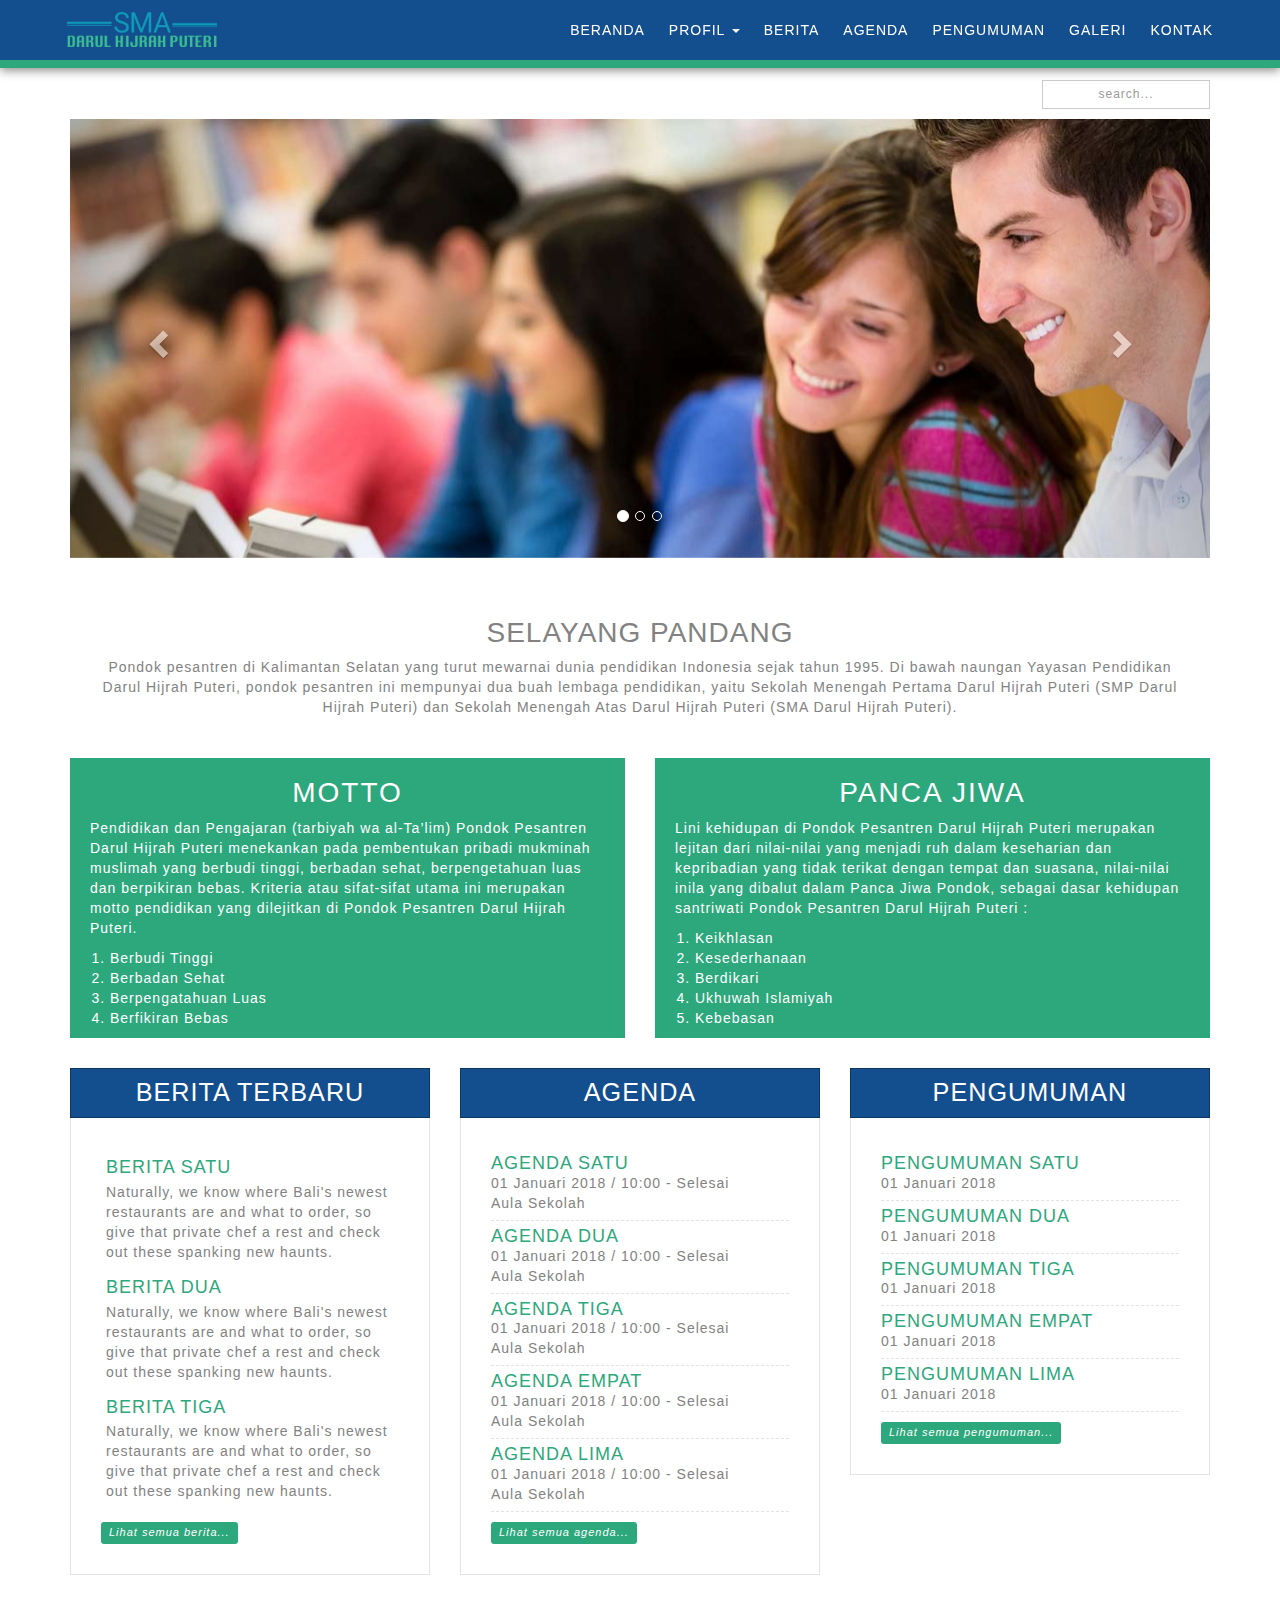
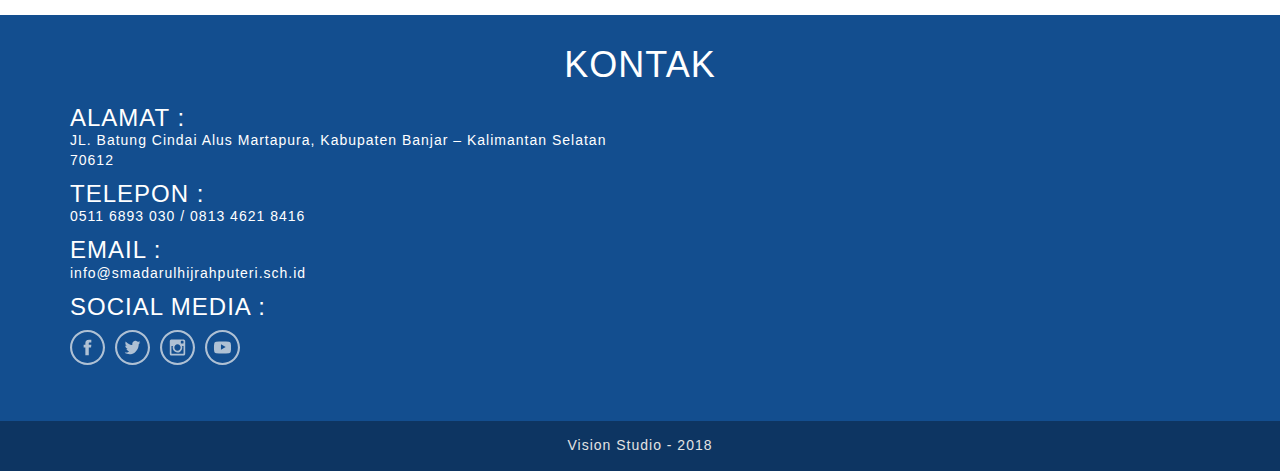
==== index.html @ 7aeb3485 "upload file" ====
<!DOCTYPE html>
<html lang="en">
  <head>
    <meta charset="utf-8">
    <meta http-equiv="X-UA-Compatible" content="IE=edge">
    <meta name="viewport" content="width=device-width, initial-scale=1">
    <title>SMA DARUL HIJRAH PUTERI</title>
    <link href="assets/css/custom.css" rel="stylesheet">
    <link rel="stylesheet" href="https://cdnjs.cloudflare.com/ajax/libs/font-awesome/4.7.0/css/font-awesome.min.css">
  </head>
  <body>
    <!-- navigasi -->
    <header>
      <nav class="navbar navbar-default navbar-fixed-top navbar-size">
        <div class="container">
          <div class="navbar-header">
            <a class="navbar-brand" href="#">
              <img src="assets/img/logo.png" alt="Logo">
            </a>
            <button type="button" class="navbar-toggle collapsed" data-toggle="collapse" data-target="#bs-example-navbar-collapse-1" aria-expanded="false">
            <span class="sr-only">Toggle navigation</span>
            <span class="icon-bar"></span>
            <span class="icon-bar"></span>
            <span class="icon-bar"></span>
            </button>
          </div>
          <div class="collapse navbar-collapse" id="bs-example-navbar-collapse-1">
            <ul class="nav navbar-nav navbar-right">
              <li><a href="index.html" class="page-scroll">BERANDA</a></li>
              <!-- <li><a href="#">PROFIL</a></li> -->
              <li class="dropdown">
                <a href="#" class="dropdown-toggle" data-toggle="dropdown">PROFIL <b class="caret"></b></a>
                <ul class="dropdown-menu">
                  <li><a href="#intro" class="page-scroll">MOTTO</a></li>
                  <li><a href="#intro" class="page-scroll">PANCA JIWA</a></li>
                  
                </ul>
              </li>
              <li><a href="#berita" class="page-scroll">BERITA</a></li>
              <li><a href="#agenda" class="page-scroll">AGENDA</a></li>
              <li><a href="#pengumuman" class="page-scroll">PENGUMUMAN</a></li>
              <li><a href="#">GALERI</a></li>
              <li><a href="#kontak" class="page-scroll">KONTAK</a></li>
              <!-- <li>
                
              </li> -->
            </ul>
          </div>
        </div>
      </nav>
  </header>

  <!-- Content -->

  <div id="main">
    <div class="container">
      <div class="row">
        <div class="pull-right">
          <div class="col-md-12">
            <form id="search">
              <input type="search" placeholder="search..." style="text-align: center;">
            </form>
          </div>
        </div>
      </div>
      
      <div id="slides">    
        <div id="carousel-example-generic" class="carousel slide" data-ride="carousel">
          <ol class="carousel-indicators">
            <li data-target="#carousel-example-generic" data-slide-to="0" class="active"></li>
            <li data-target="#carousel-example-generic" data-slide-to="1"></li>
            <li data-target="#carousel-example-generic" data-slide-to="2"></li>
          </ol>
          <div class="carousel-inner" role="listbox">
            <div class="item active">
              <img src="assets/img/slider/slide1.jpg" alt="slide 1">
            </div>
            <div class="item">
              <img src="assets/img/slider/slide2.jpg" alt="slide 2">
            </div>
            <div class="item">
              <img src="assets/img/slider/slide3.jpg" alt="slide 3">
            </div>
          </div>
          <a class="left carousel-control" href="#carousel-example-generic" role="button" data-slide="prev">
            <span class="glyphicon glyphicon-chevron-left" aria-hidden="true"></span>
            <span class="sr-only">Previous</span>
          </a>
          <a class="right carousel-control" href="#carousel-example-generic" role="button" data-slide="next">
            <span class="glyphicon glyphicon-chevron-right" aria-hidden="true"></span>
            <span class="sr-only">Next</span>
          </a>
        </div>      
      </div>
      
      <div id="intro">
        <div class="text-center">
          <h2 class="title title-no-border">SELAYANG PANDANG</h2>
          <p>Pondok pesantren di Kalimantan Selatan yang turut mewarnai dunia pendidikan Indonesia sejak tahun 1995. Di bawah naungan Yayasan Pendidikan Darul Hijrah Puteri, pondok pesantren ini mempunyai dua buah lembaga pendidikan, yaitu Sekolah Menengah Pertama Darul Hijrah Puteri (SMP Darul Hijrah Puteri) dan Sekolah Menengah Atas Darul Hijrah Puteri (SMA Darul Hijrah Puteri).</p>
        </div>
      </div>

      <div class="row">      
        <div class="col-md-6">
          <div id="visi">
            <h2 class="title title-no-border text-center">MOTTO</h2>
            <p>Pendidikan dan Pengajaran (tarbiyah wa al-Ta’lim) Pondok Pesantren Darul Hijrah Puteri menekankan pada pembentukan pribadi mukminah muslimah yang berbudi tinggi, berbadan sehat, berpengetahuan luas dan berpikiran bebas. Kriteria atau sifat-sifat utama ini merupakan motto pendidikan yang dilejitkan di Pondok Pesantren Darul Hijrah Puteri.</p>
            <ol>
              <li>Berbudi Tinggi</li>
              <li>Berbadan Sehat</li>
              <li>Berpengatahuan Luas</li>
              <li>Berfikiran Bebas</li>
            </ol>
          </div>
        </div>
        <div class="col-md-6">
          <div id="misi">
            <h2 class="title title-no-border text-center">PANCA JIWA</h2>
            <p>Lini kehidupan di Pondok Pesantren Darul Hijrah Puteri merupakan lejitan dari nilai-nilai yang menjadi ruh dalam keseharian dan kepribadian yang tidak terikat dengan tempat dan suasana, nilai-nilai inila yang dibalut dalam Panca Jiwa Pondok, sebagai dasar kehidupan santriwati Pondok Pesantren Darul Hijrah Puteri :
            </p>
            <ol>
              <li>Keikhlasan</li>
              <li>Kesederhanaan</li>
              <li>Berdikari</li>
              <li>Ukhuwah Islamiyah</li>
              <li>Kebebasan</li>
            </ol>
          </div>
        </div>
      </div>
      
      <div class="row">
        <div class="col-md-4">
          <div id="berita">
            <h2 class="text-center">BERITA TERBARU</h2>
            <ul class="list-artikel">
              <li class="item-artikel">
                <h4><a href="#">BERITA SATU</a></h4>
                <p>Naturally, we know where Bali's newest restaurants are and what to order, so give that private chef a rest and check out these spanking new haunts.</p>
              </li>
              <li class="item-artikel">
                <h4><a href="#">BERITA DUA</a></h4>
                <p>Naturally, we know where Bali's newest restaurants are and what to order, so give that private chef a rest and check out these spanking new haunts.</p>
              </li>
              <li class="item-artikel">
                <h4><a href="#">BERITA TIGA</a></h4>
                <p>Naturally, we know where Bali's newest restaurants are and what to order, so give that private chef a rest and check out these spanking new haunts.</p>
              </li>
              
              <a class="show-button" href="#">Lihat semua berita...</a>
            </ul>
          </div>
        </div>
        
        <!-- Agenda -->
        <div class="col-md-4">
          <div id="agenda">
            <h2 class="text-center">AGENDA</h2>
            <ul class="list-agenda">
              <li class="item-agenda">
                <h4><a href="#">AGENDA SATU</a></h4>
                <p>01 Januari 2018 / 10:00 - Selesai</p>
                <p>Aula Sekolah</p>
              </li>
              <li class="item-agenda">
                <h4><a href="#">AGENDA DUA</a></h4>
                <p>01 Januari 2018 / 10:00 - Selesai</p>
                <p>Aula Sekolah</p>
              </li>
              <li class="item-agenda">
                <h4><a href="#">AGENDA TIGA</a></h4>
                <p>01 Januari 2018 / 10:00 - Selesai</p>
                <p>Aula Sekolah</p>
              </li>
              <li class="item-agenda">
                <h4><a href="#">AGENDA EMPAT</a></h4>
                <p>01 Januari 2018 / 10:00 - Selesai</p>
                <p>Aula Sekolah</p>
              </li>
              <li class="item-agenda">
                <h4><a href="#">AGENDA LIMA</a></h4>
                <p>01 Januari 2018 / 10:00 - Selesai</p>
                <p>Aula Sekolah</p>
              </li>
              <a class="show-button" href="#">Lihat semua agenda...</a>
            </ul>
          </div>
        </div>
        <div class="col-md-4">
          <div id="pengumuman">
            <h2 class="text-center">PENGUMUMAN</h2>
            <ul class="list-pengumuman">
              <li class="item-pengumuman">
                <h4><a href="#">PENGUMUMAN SATU</a></h4>
                <p>01 Januari 2018</p>
              </li>
              <li class="item-pengumuman">
                <h4><a href="#">PENGUMUMAN DUA</a></h4>
                <p>01 Januari 2018</p>
              </li>
              <li class="item-pengumuman">
                <h4><a href="#">PENGUMUMAN TIGA</a></h4>
                <p>01 Januari 2018</p>
              </li>
              <li class="item-pengumuman">
                <h4><a href="#">PENGUMUMAN EMPAT</a></h4>
                <p>01 Januari 2018</p>
              </li>
              <li class="item-pengumuman">
                <h4><a href="#">PENGUMUMAN LIMA</a></h4>
                <p>01 Januari 2018</p>
              </li>
              <a class="show-button" href="#">Lihat semua pengumuman...</a>
            </ul>
          </div>
        </div>
      </div>
    </div>
  </div>
  
  <!-- Contact  -->
  <div id="kontak">
    <div class="container">
      <h1 class="title text-center">KONTAK</h1>
      <div class="row">
        <div class="col-md-6">
          <h3>ALAMAT :</h3>
          <p>JL. Batung Cindai Alus Martapura, Kabupaten Banjar – Kalimantan Selatan 70612</p>
          <h3>TELEPON :</h3>
          <p>0511 6893 030 / 0813 4621 8416</p>
          <h3>EMAIL :</h3>
          <p>info@smadarulhijrahputeri.sch.id</p>
          
          <h3>SOCIAL MEDIA :</h3>
          <ul id="socmed">
            <li><a href="#"><img src="assets/img/socmed/fb.svg" alt="facebook"></a></li>
            <li><a href="#"><img src="assets/img/socmed/tw.svg" alt="twitter"></a></li>
            <li><a href="#"><img src="assets/img/socmed/ig.svg" alt="instagram"></a></li>
            <li><a href="#"><img src="assets/img/socmed/yt.svg" alt="youtube"></a></li>
            
          </ul>
        </div>
        <div class="col-md-6">
          <iframe src="https://www.google.com/maps/embed?pb=!1m18!1m12!1m3!1d3983.176946897008!2d114.57339461475779!3d-3.306361097592985!2m3!1f0!2f0!3f0!3m2!1i1024!2i768!4f13.1!3m3!1m2!1s0x0%3A0x0!2zM8KwMTgnMjIuOSJTIDExNMKwMzQnMzIuMSJF!5e0!3m2!1sen!2sid!4v1502117678536" width="100%" height="280" frameborder="0" style="border:0" allowfullscreen=""></iframe>
        </div>
      </div>
    </div>
  </div>
  
  <!-- Footer -->
  <footer>
    <div class="container">
      <div class="text-center">Vision Studio - 2018</div>
    </div>
  </footer>
  
  <script src="assets/js/jquery.js"></script>
  <script src="assets/js/main.js"></script>
  <script src="assets/js/bs/bootstrap.min.js"></script>
</body>
</html>
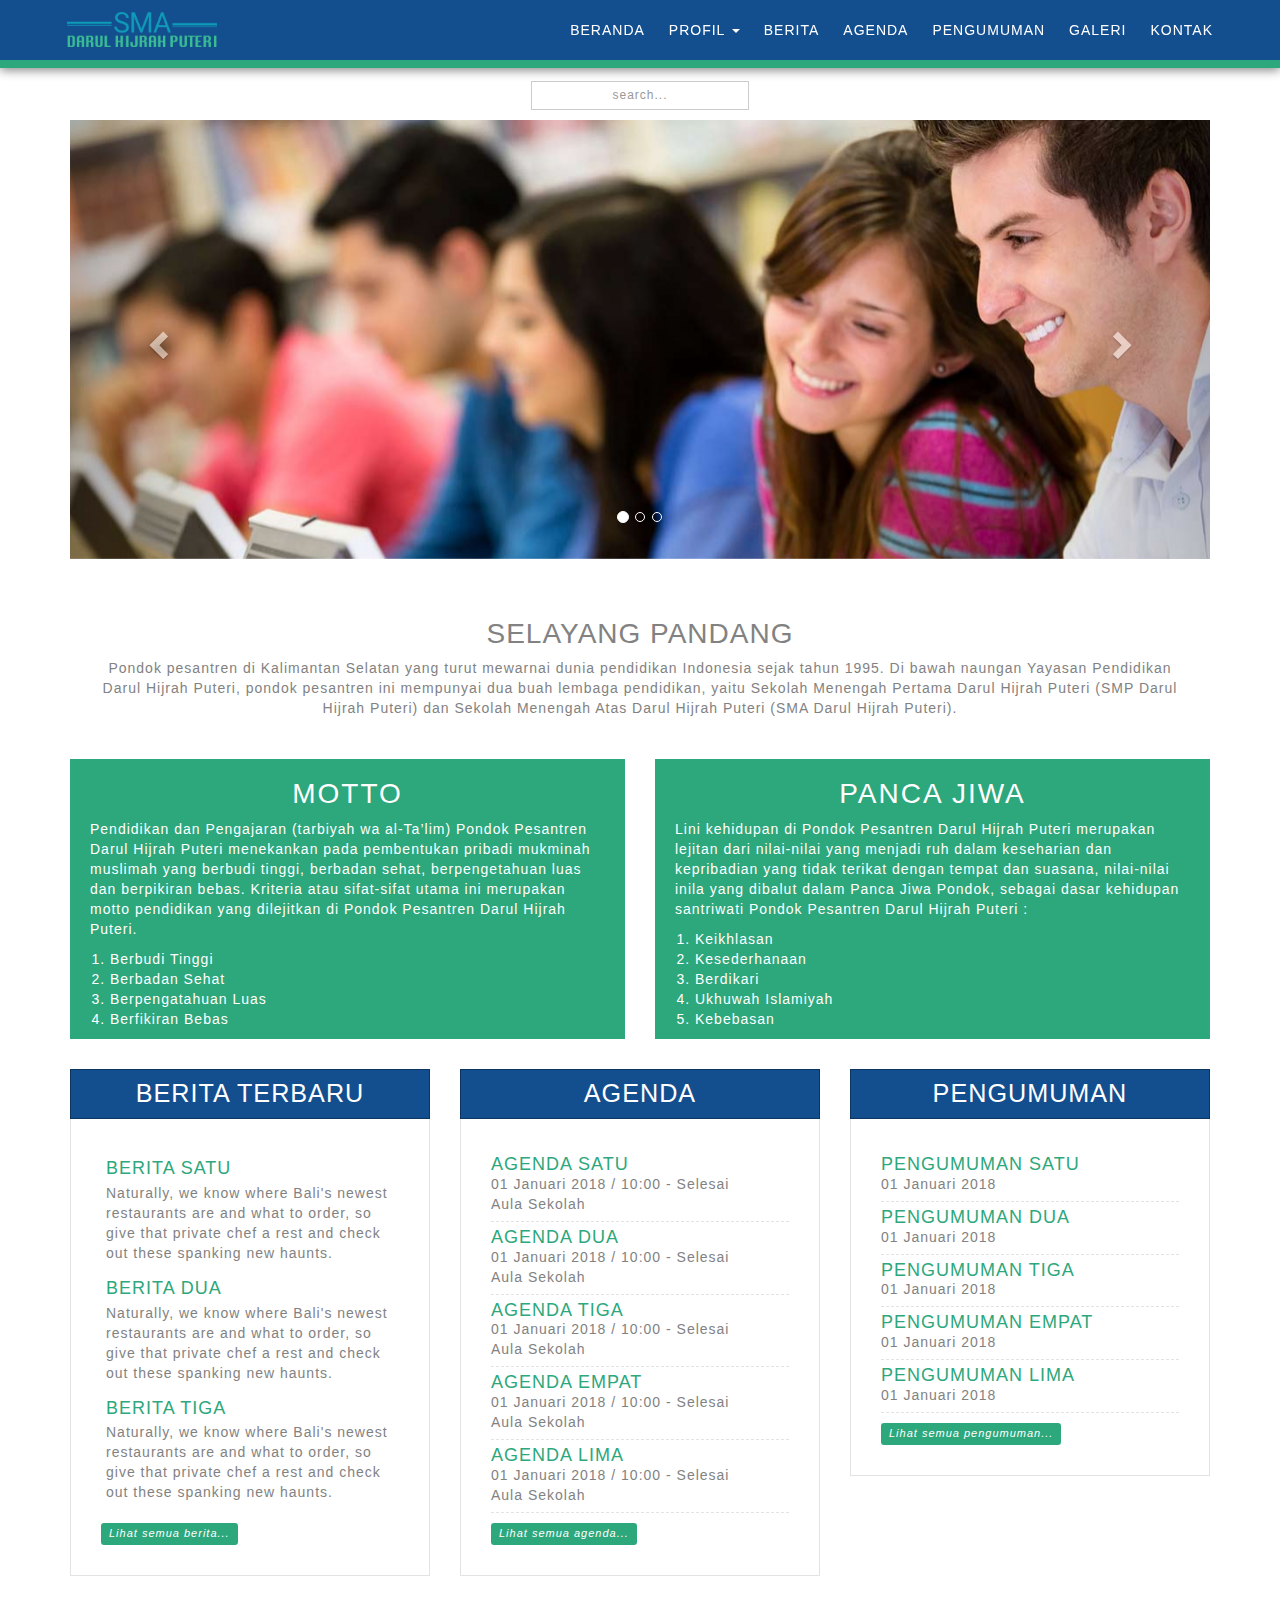
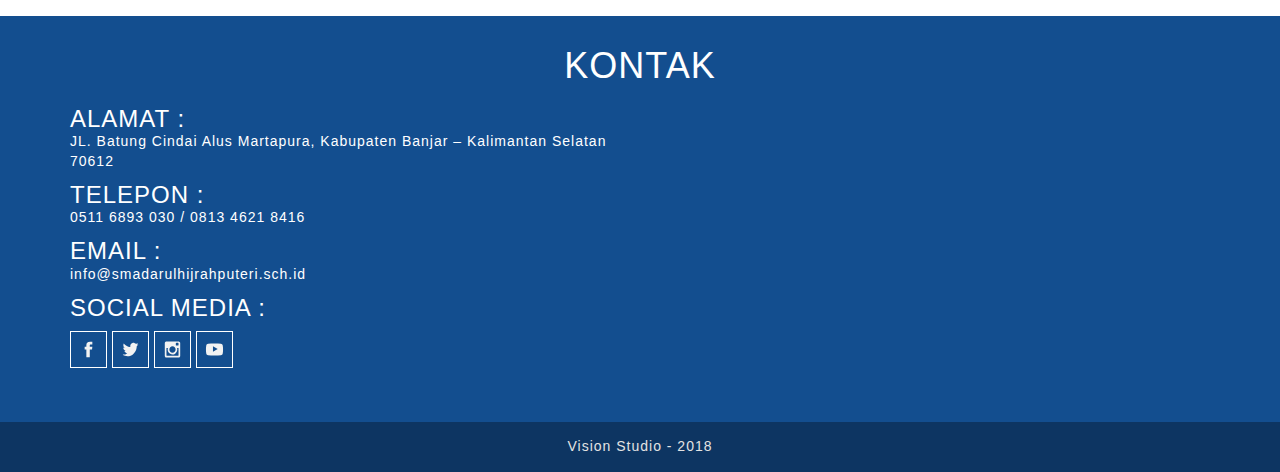
==== commit f715abb2: "edit css" ====
--- a/index.html
+++ b/index.html
@@ -51,18 +51,22 @@
   </header>
 
   <!-- Content -->
+  
 
   <div id="main">
     <div class="container">
-      <div class="row">
-        <div class="pull-right">
-          <div class="col-md-12">
-            <form id="search">
-              <input type="search" placeholder="search..." style="text-align: center;">
-            </form>
-          </div>
-        </div>
-      </div>
+    <div class="col-md-12">  
+      
+    </div>
+    </div>
+    <div class="container">
+      <!-- <div class="row"> -->
+      <div class="text-center">
+        <form id="search">
+          <input type="search" placeholder="search..." style="text-align: center;">
+        </form>
+      </div>
+      <!-- </div> -->
       
       <div id="slides">    
         <div id="carousel-example-generic" class="carousel slide" data-ride="carousel">
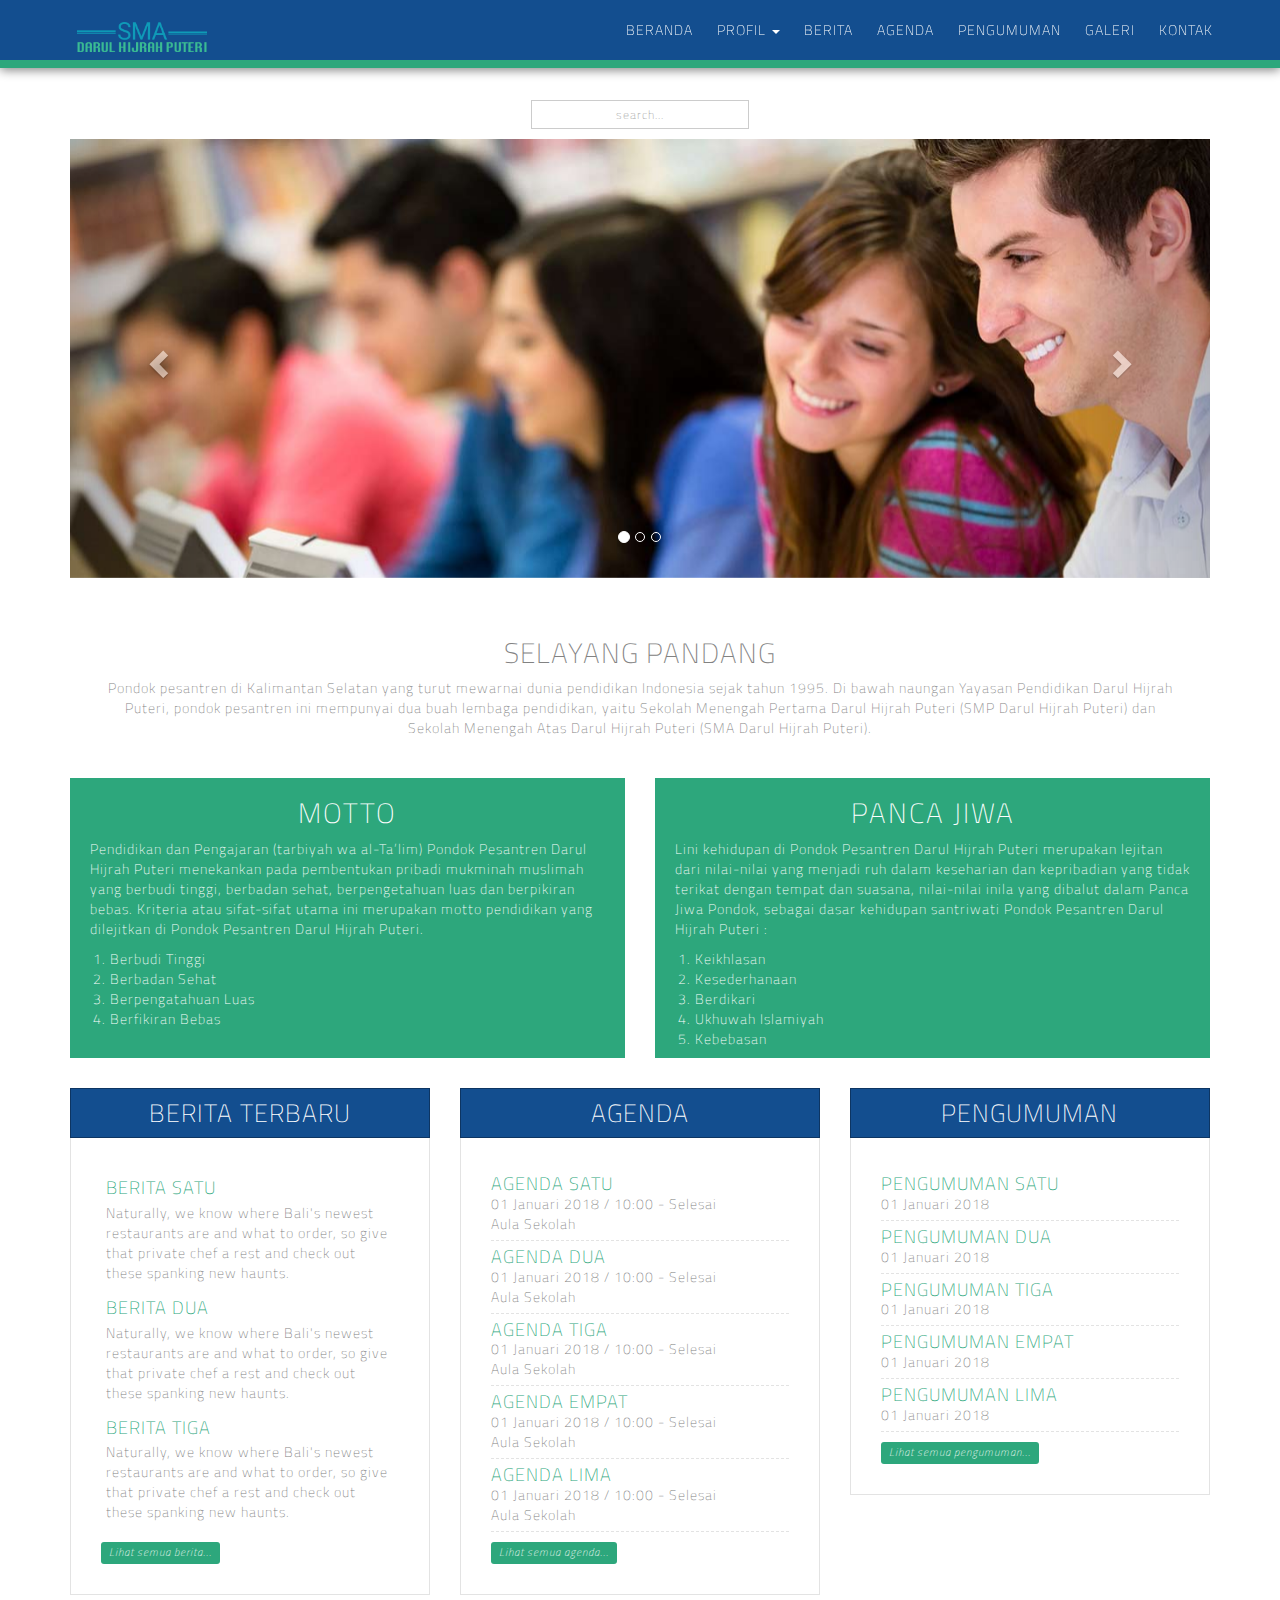
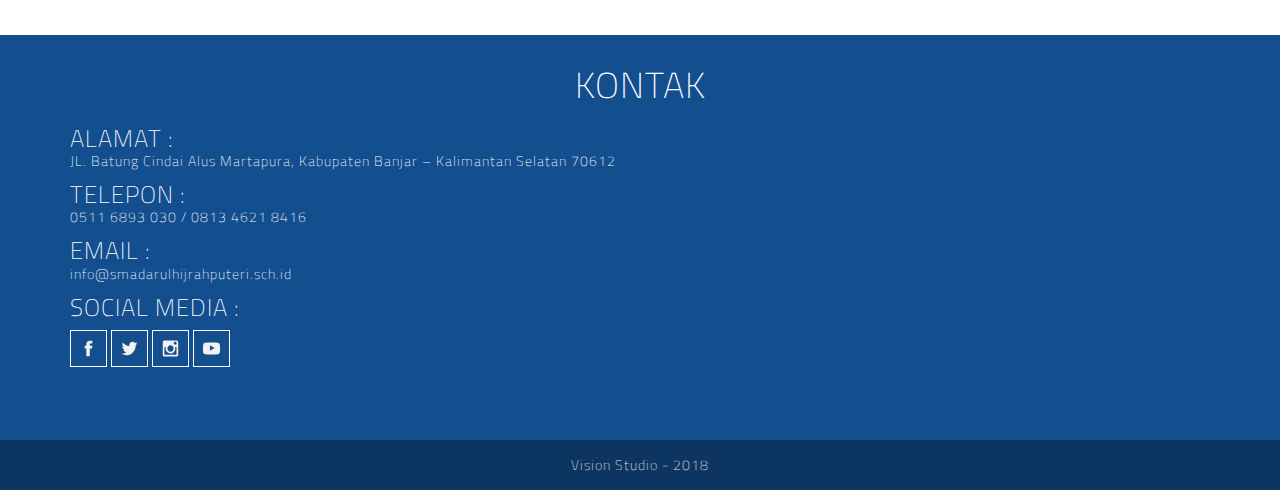
==== commit 00681357: "perbaiki halaman single" ====
--- a/index.html
+++ b/index.html
@@ -55,11 +55,6 @@
 
   <div id="main">
     <div class="container">
-    <div class="col-md-12">  
-      
-    </div>
-    </div>
-    <div class="container">
       <!-- <div class="row"> -->
       <div class="text-center">
         <form id="search">
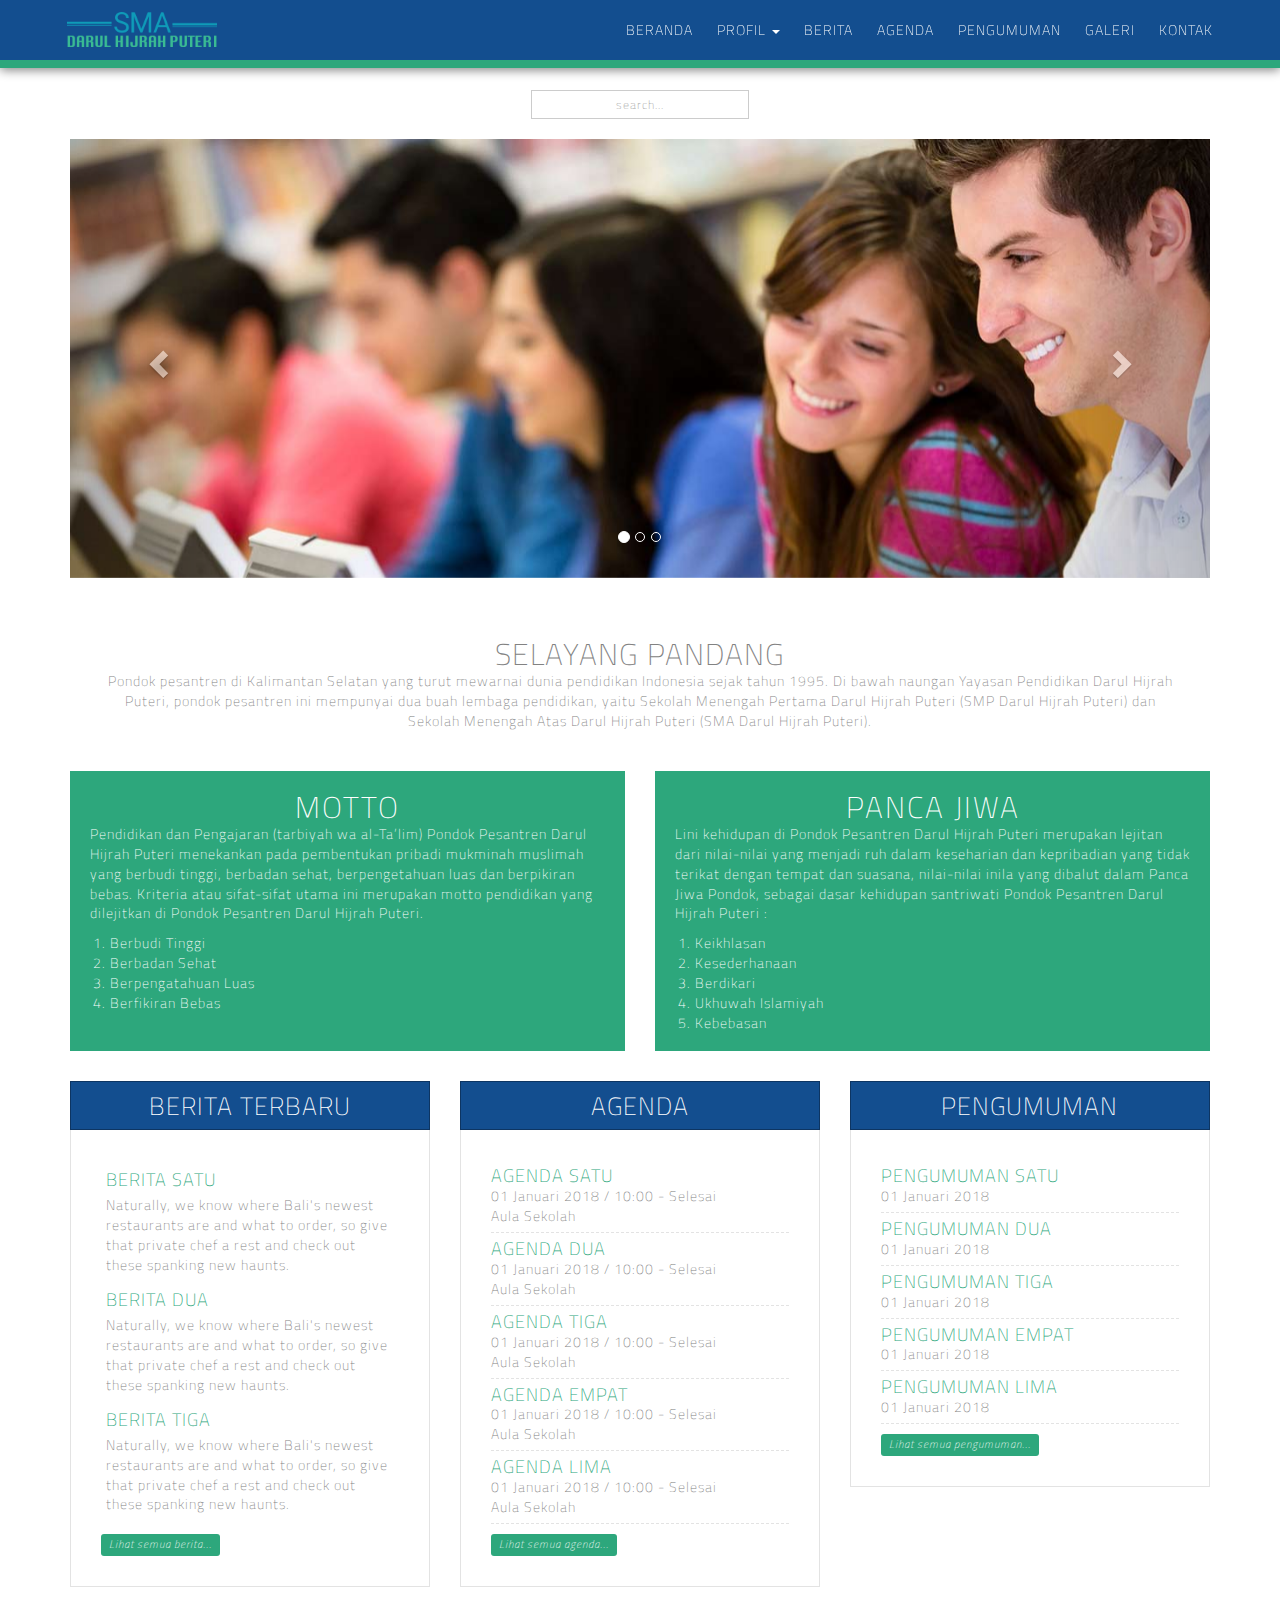
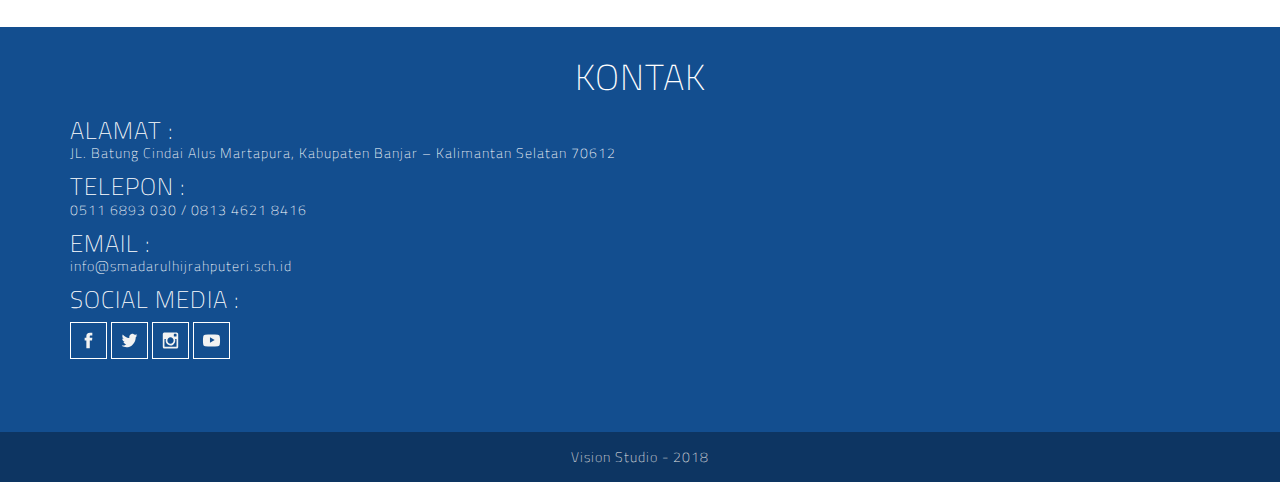
==== commit 0a586485: "perbaiki beberapa style" ====
--- a/index.html
+++ b/index.html
@@ -55,13 +55,13 @@
 
   <div id="main">
     <div class="container">
-      <!-- <div class="row"> -->
+      
       <div class="text-center">
         <form id="search">
           <input type="search" placeholder="search..." style="text-align: center;">
         </form>
       </div>
-      <!-- </div> -->
+      
       
       <div id="slides">    
         <div id="carousel-example-generic" class="carousel slide" data-ride="carousel">
